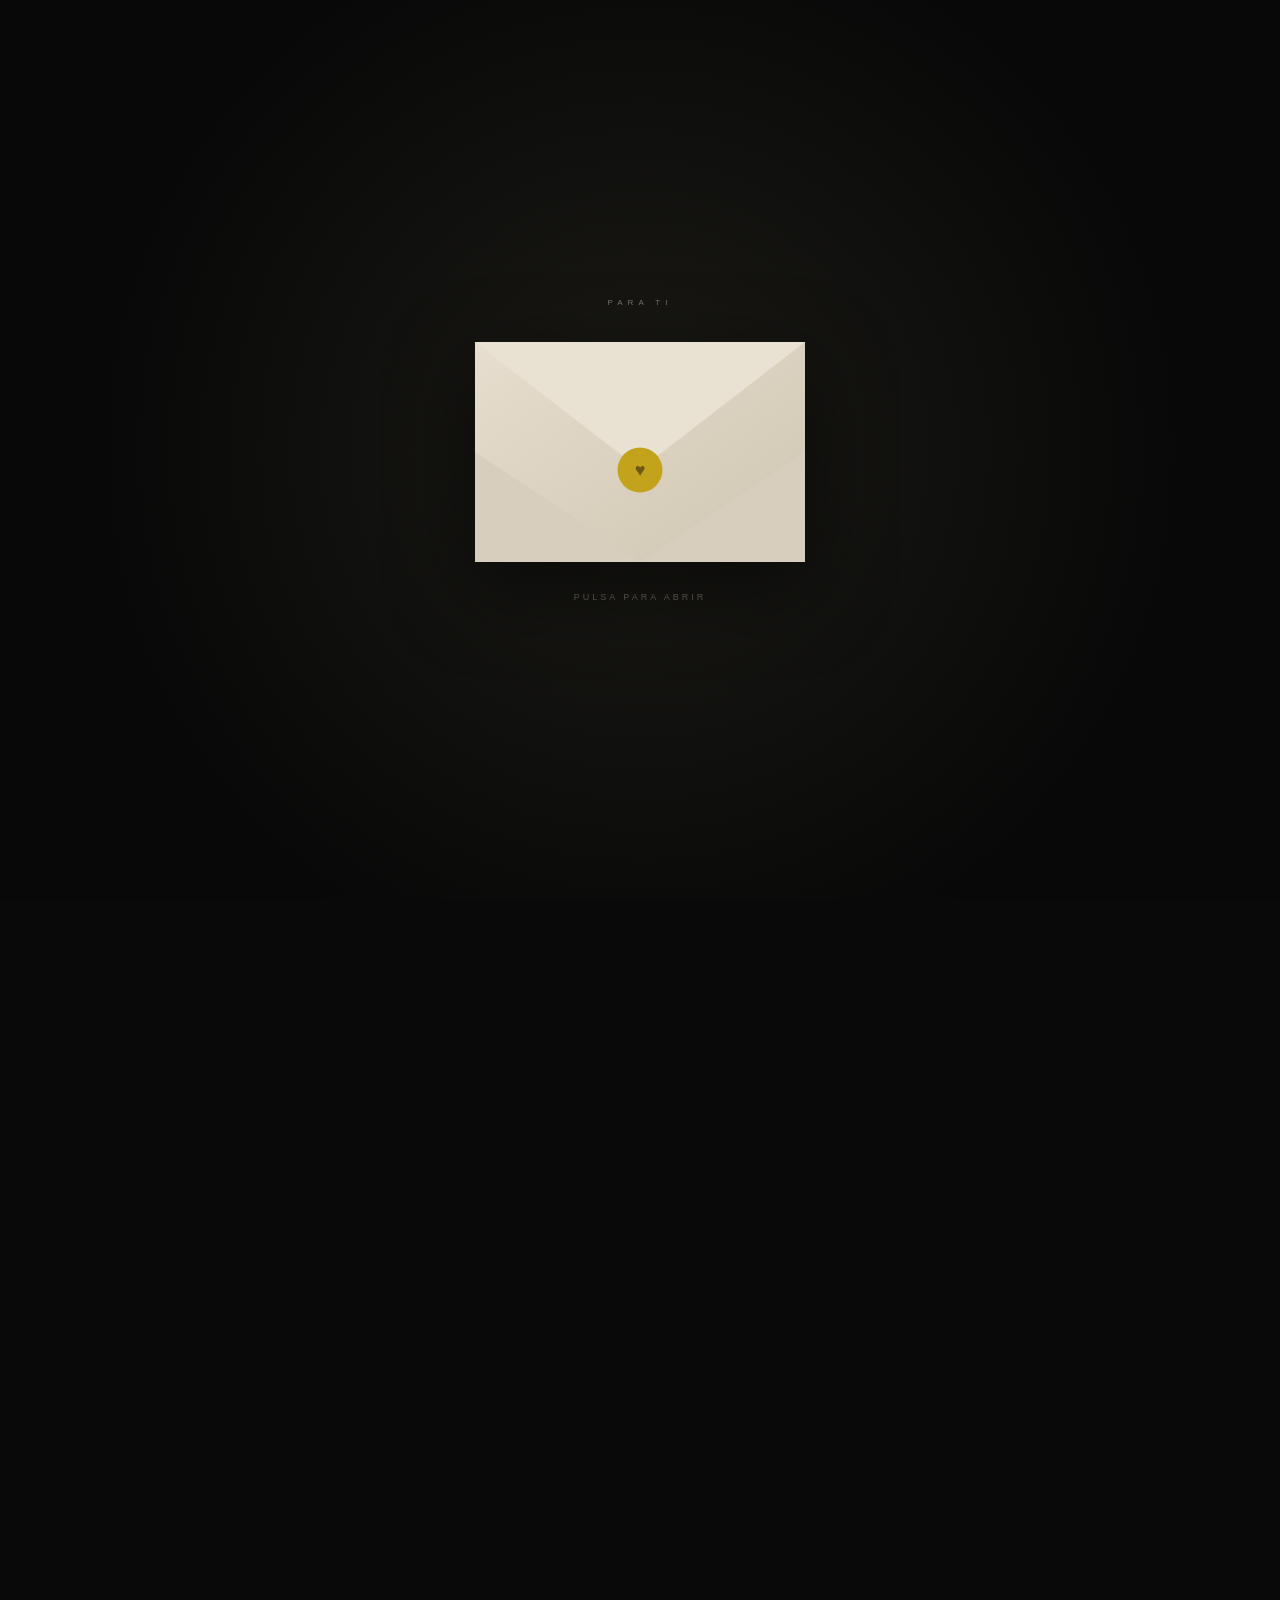
==== index.html @ 39865dfb "Add files via upload" ====
<!DOCTYPE html>
<html lang="es">

<head>
    <meta charset="UTF-8">
    <meta name="viewport" content="width=device-width, initial-scale=1.0">
    <title>Una carta</title>
    <link rel="stylesheet" href="style.css">
</head>

<body>

    <div class="fondo">
        <div class="grano"></div>
        <div class="decoracion decoracion-1">✦</div>
        <div class="decoracion decoracion-2">♥</div>
        <div class="decoracion decoracion-3">✦</div>
        <div class="decoracion decoracion-4">·</div>
    </div>

    <!-- SOBRE -->
    <section id="sobre-pantalla" class="sobre-pantalla">
        <div class="sobre-intro">
            <p class="pequeno-texto">PARA TI</p>
            <div id="sobre" class="sobre">
                <div class="sobre-cuerpo"></div>
                <div class="sobre-solapa"></div>
                <div class="sobre-lado sobre-lado-izq"></div>
                <div class="sobre-lado sobre-lado-der"></div>
                <div class="sello">♥</div>
            </div>
            <p class="abrir-texto">pulsa para abrir</p>
        </div>
    </section>

    <!-- CARTA -->
    <main id="carta" class="carta">
        <article class="papel">

            <!-- FONDO FLORAL -->
            <div class="flores-fondo"></div>

            <div class="margen-decorativo margen-top">
                <span></span>
                <i>✦</i>
                <span></span>
            </div>

            <div class="contenido">

                <div class="saludo aparecer">
                    <p>Valeria,</p>
                </div>

                <p class="parrafo aparecer">
                    No sé muy bien cómo empezar esta carta,
                    pero creo que lo mejor es decirte todo lo
                    que siento sin darle demasiadas vueltas.
                    Hay muchas cosas que durante este tiempo
                    no he sabido explicarte bien y quería que
                    pudieras leerlas de mí con calma.
                </p>

                <p class="parrafo aparecer">
                    Quiero que sepas que
                    <span class="subrayado">te quiero muchísimo.</span>
                    Sé que probablemente no me creas, y entiendo
                    que después de cómo he hecho algunas cosas
                    puedas pensar que lo que sentía por ti no era
                    tan real como te decía. Pero lo era y lo sigue
                    siendo, aunque muchas veces no haya sabido
                    demostrarlo como debería.
                </p>

                <!-- PRIMER CORAZÓN CON MENSAJE -->
                <div class="foto-corazon aparecer">
                    <img src="corazon.png" alt="">
                    <span class="mensaje-corazon">hola :)</span>
                </div>

                <p class="parrafo aparecer">
                    También quiero que entiendas por qué no pude
                    estar contigo como quizá habría querido.
                    Durante este tiempo yo tampoco estaba bien
                    conmigo mismo. Tenía muchas cosas en la cabeza
                    y algunas situaciones personales me estaban
                    afectando bastante mentalmente.
                </p>

                <p class="parrafo aparecer">
                    Por eso sentía que no podía comprometerme
                    con nadie sin poder estar al cien por cien
                    para esa persona. Ahora sé que me van a
                    operar en septiembre, pero durante mucho
                    tiempo ni siquiera tenía claro cuándo sería
                    y todo eso también me hacía estar bastante
                    perdido.
                </p>

                <div class="detalle-margen aparecer">
                    <span>✦</span>
                </div>

                <p class="parrafo aparecer">
                    Eso no justifica las cosas que hice mal contigo.
                    Sé que hubo muchas y que tomé decisiones que,
                    viéndolas ahora, habría hecho de otra manera.
                    Por todo eso lo siento de verdad. Ojalá hubiese
                    sabido gestionar algunas situaciones mejor y
                    expresarte muchas cosas de otra forma.
                </p>

                <p class="parrafo aparecer">
                    Me ha encantado involucrarme contigo y poder
                    conocerte de verdad. Ya nos conocíamos de antes,
                    pero este tiempo me ha permitido descubrir una
                    parte de ti que no conocía y darme cuenta de lo
                    importante que eres para mí.
                </p>

                <!-- OBSESSION (NUEVO DISEÑO POLAROID) -->
                <div class="recuerdo aparecer">
                    <div class="recuerdo-foto">
                        <img src="obsessionban.png" alt="Obsession">
                    </div>
                    <div class="recuerdo-contenido">
                        <p class="recuerdo-pequeno">un recuerdo que guardo</p>
                        <div class="recuerdo-corazon">♥</div>
                    </div>
                </div>

                <p class="parrafo aparecer">
                    Y si tengo que quedarme con un momento por
                    encima de todos, es con aquel día del cine
                    viendo <em>Obsession</em>. Ese día me sentí tan
                    a gusto contigo como creo que nunca me había
                    sentido con nadie.
                </p>

                <p class="parrafo aparecer">
                    Estar contigo allí, simplemente compartiendo
                    ese rato, me hizo sentir una tranquilidad y
                    una felicidad que hacía mucho que no sentía.
                    Es un recuerdo que voy a guardar con muchísimo
                    cariño.
                </p>

                <p class="parrafo aparecer">
                    Y también me queda la espina de no haberte
                    cocinado nunca nada; era algo que quería hacer
                    contigo y que al final nunca llegué a hacer.
                </p>

                <div class="separador aparecer">
                    <span></span>
                    <span class="punto">♥</span>
                    <span></span>
                </div>

                <p class="parrafo aparecer">
                    Sé que hay otra persona y, aunque para mí es
                    difícil verte con alguien más porque todavía
                    te quiero, entiendo tu decisión y la respeto
                    completamente. De verdad espero que te vaya
                    genial y que seas feliz.
                </p>

                <p class="parrafo aparecer">
                    No escribo esto esperando una contestación,
                    ni que cambies de opinión, ni para ponerte
                    ninguna presión. Simplemente quería ser
                    sincero contigo al 100% y no quedarme en
                    ese 95% en el que quizá me he quedado muchas
                    veces por miedo, orgullo o por no saber cómo
                    decir las cosas.
                </p>

                <!-- SEGUNDO CORAZÓN CON MENSAJE -->
                <div class="foto-corazon pequeno aparecer">
                    <img src="corazon.png" alt="">
                    <span class="mensaje-corazon">abrazame mas cerca</span>
                </div>

                <p class="parrafo aparecer">
                    Quería que supieras realmente lo que siento,
                    lo importante que eres para mí y todo aquello
                    de lo que me arrepiento.
                </p>

                <div class="detalle-margen derecha aparecer">
                    <span>✦</span>
                </div>

                <p class="parrafo aparecer">
                    Y aunque nuestros caminos se separen, quiero
                    que sepas que puedes contar conmigo para lo
                    que sea. Si algún día tienes un problema,
                    necesitas ayuda o estás pasando por un momento
                    malo, voy a estar.
                </p>

                <p class="parrafo aparecer">
                    No porque espere nada a cambio, sino porque
                    me importas y siempre me va a importar que
                    estés bien.
                </p>

                <div class="frase-final aparecer">
                    <div class="frase-linea"></div>
                    <p>No cambiaría haberte querido,</p>
                    <p>aunque pudiera cambiar muchas de las cosas que hice mientras lo hacía.</p>
                    <div class="frase-linea"></div>
                </div>

                <p class="parrafo aparecer">
                    Gracias por todo lo que me has permitido vivir
                    contigo y por haberme dejado conocerte de esa
                    manera.
                </p>

                <p class="parrafo aparecer">
                    Perdóname por todas las veces en las que no
                    supe hacerlo bien.
                </p>

                <div class="despedida aparecer">
                    <div class="corazon-final">♥</div>
                    <p>Te quiero muchísimo.</p>
                    <span>Álvaro</span>
                </div>

                <div class="posdata aparecer">
                    <p>
                        <span>P.D.</span>
                        La otra carta para tu cumple no es tan
                        densa emocionalmente, jeje, así que esa
                        sí ábrela el día de tu cumpleaños.
                    </p>
                </div>

            </div>

            <div class="margen-decorativo margen-bottom">
                <span></span>
                <i>♥</i>
                <span></span>
            </div>

        </article>

        <footer class="final-pagina">
            <span>fin</span>
        </footer>
    </main>

    <script src="script.js"></script>
</body>
</html>
---- style.css ----
* {
    margin: 0;
    padding: 0;
    box-sizing: border-box;
}

html {
    scroll-behavior: smooth;
}

body {
    background: #090909;
    color: #292821;
    font-family: Georgia, "Times New Roman", serif;
    overflow-x: hidden;
}

/* =========================
   FONDO
========================= */
.fondo {
    position: fixed;
    inset: 0;
    z-index: -2;
    background: radial-gradient(circle at 50% 30%, #171713 0%, #090909 65%);
}

.grano {
    position: absolute;
    inset: 0;
    opacity: 0.08;
    background-image: url("data:image/svg+xml,%3Csvg viewBox='0 0 180 180' xmlns='http://www.w3.org/2000/svg'%3E%3Cfilter id='n'%3E%3CfeTurbulence type='fractalNoise' baseFrequency='.8' numOctaves='4' stitchTiles='stitch'/%3E%3C/filter%3E%3Crect width='100%25' height='100%25' filter='url(%23n)' opacity='.4'/%3E%3C/svg%3E");
}

.decoracion {
    position: fixed;
    color: #8e7617;
    opacity: 0.25;
    pointer-events: none;
}

.decoracion-1 { top: 12%; left: 7%; }
.decoracion-2 { top: 42%; right: 5%; }
.decoracion-3 { bottom: 20%; left: 4%; }
.decoracion-4 { top: 70%; right: 9%; font-size: 30px; }

/* =========================
   SOBRE
========================= */
.sobre-pantalla {
    position: fixed;
    inset: 0;
    z-index: 100;
    display: flex;
    align-items: center;
    justify-content: center;
    background: radial-gradient(circle at center, #1b1a15, #080808 70%);
    transition: opacity 1s ease, visibility 1s ease;
}

.sobre-pantalla.abierto {
    opacity: 0;
    visibility: hidden;
    pointer-events: none;
}

.sobre-intro {
    text-align: center;
}

.pequeno-texto {
    margin-bottom: 35px;
    color: #77736a;
    font-family: Arial, sans-serif;
    font-size: 8px;
    letter-spacing: 5px;
}

.sobre {
    position: relative;
    width: min(330px, 78vw);
    height: min(220px, 52vw);
    cursor: pointer;
    perspective: 1000px;
    filter: drop-shadow(0 25px 40px rgba(0, 0, 0, 0.55));
}

.sobre-cuerpo {
    position: absolute;
    inset: 0;
    background: linear-gradient(145deg, #e6dece, #cfc5b2);
}

.sobre-lado {
    position: absolute;
    bottom: 0;
    width: 0;
    height: 0;
    z-index: 3;
}

.sobre-lado-izq {
    left: 0;
    border-left: 165px solid #d8cebd;
    border-top: 110px solid transparent;
}

.sobre-lado-der {
    right: 0;
    border-right: 165px solid #d8cebd;
    border-top: 110px solid transparent;
}

.sobre-solapa {
    position: absolute;
    top: 0;
    left: 0;
    width: 100%;
    height: 58%;
    z-index: 5;
    background: #e9e1d1;
    clip-path: polygon(0 0, 100% 0, 50% 100%);
    transform-origin: top;
    transition: transform 1s cubic-bezier(0.2, 0.7, 0.2, 1);
}

.sobre.abriendo .sobre-solapa {
    transform: rotateX(180deg);
}

.sello {
    position: absolute;
    z-index: 10;
    left: 50%;
    top: 50%;
    transform: translate(-50%, -10%);
    width: 45px;
    height: 45px;
    display: flex;
    align-items: center;
    justify-content: center;
    border-radius: 50%;
    background: #c3a31b;
    color: #6d5910;
    font-size: 18px;
    transition: opacity 0.4s ease, transform 0.7s ease;
}

.sobre.abriendo .sello {
    opacity: 0;
    transform: translate(-50%, -10%) scale(0.5);
}

.abrir-texto {
    margin-top: 30px;
    color: #66635c;
    font-family: Arial, sans-serif;
    font-size: 9px;
    letter-spacing: 3px;
    text-transform: uppercase;
    animation: respirar 2.5s ease-in-out infinite;
}

/* =========================
   CARTA
========================= */
.carta {
    position: relative;
    width: 100%;
    opacity: 0;
    transition: opacity 1.2s ease;
}

.carta.visible {
    opacity: 1;
}

.papel {
    position: relative;
    width: min(780px, 94%);
    min-height: 100vh;
    margin: 0 auto;
    background: linear-gradient(120deg, #ebe4d6, #e4dccb);
    box-shadow: 0 0 100px rgba(0, 0, 0, 0.55);
    overflow: hidden;
}

/* =========================
   FLORES
========================= */
.flores-fondo {
    position: absolute;
    inset: 0;
    z-index: 1;
    pointer-events: none;
    background-image: url("flores.png"), url("flores.png"), url("flores.png");
    background-repeat: repeat, repeat, repeat;
    background-size: 210px auto, 300px auto, 250px auto;
    background-position: 0 0, 110px 160px, -80px 330px;
    opacity: 0.051;
    mix-blend-mode: multiply;
}

/* =========================
   TEXTURA DEL PAPEL
========================= */
.papel::before {
    content: "";
    position: absolute;
    inset: 0;
    z-index: 2;
    pointer-events: none;
    opacity: 0.25;
    background: repeating-linear-gradient(0deg, transparent 0, transparent 4px, rgba(80, 70, 50, 0.018) 5px);
}

.papel::after {
    content: "";
    position: absolute;
    top: 0;
    left: 0;
    width: 100%;
    height: 240px;
    z-index: 2;
    pointer-events: none;
    background: radial-gradient(ellipse at 50% 0, rgba(255, 255, 255, 0.4), transparent 70%);
}

/* =========================
   CONTENIDO
========================= */
.contenido {
    position: relative;
    z-index: 5;
    width: min(600px, 82%);
    margin: 0 auto;
    padding: 100px 0 80px;
}

/* =========================
   TEXTO
========================= */
.saludo { margin-bottom: 55px; }
.saludo p { font-size: 30px; color: #25241f; }

.parrafo {
    margin-bottom: 38px;
    font-size: clamp(16px, 2.5vw, 18px);
    line-height: 1.9;
    color: #39372f;
}

.subrayado {
    position: relative;
    color: #79620c;
}

.subrayado::after {
    content: "";
    position: absolute;
    left: 0;
    right: 0;
    bottom: -2px;
    height: 1px;
    background: #a48920;
    transform: scaleX(0);
    transform-origin: left;
    transition: transform 1s ease;
}

.visible .subrayado::after {
    transform: scaleX(1);
}

/* =========================
   CORAZÓN
========================= */
.foto-corazon {
    position: relative; 
    height: 80px;
    display: flex;
    justify-content: center;
    align-items: center;
    margin: 15px 0 35px;
}

.foto-corazon img {
    width: 38px;
    object-fit: contain;
    opacity: 1; /* OPACIDAD AL 100% */
    filter: drop-shadow(0 5px 8px rgba(0, 0, 0, 0.15));
    animation: corazon-flota 4s ease-in-out infinite;
}

.foto-corazon.pequeno {
    height: 45px;
    margin: 0 0 35px;
}

.foto-corazon.pequeno img {
    width: 26px;
}

.mensaje-corazon {
    display: none;
}

/* =========================
   DETALLES
========================= */
.detalle-margen {
    position: relative;
    height: 50px;
    margin-left: -45px;
}

.detalle-margen span {
    position: absolute;
    color: #b09527;
    font-size: 11px;
    opacity: 0.65;
    animation: aparecer-flotar 4s ease-in-out infinite;
}

.detalle-margen.derecha { margin-left: 0; margin-right: -45px; }
.detalle-margen.derecha span { right: 0; }

/* =========================
   OBSESSION (DISEÑO POLAROID)
========================= */
.recuerdo {
    position: relative;
    margin: 75px auto;
    width: 85%;
    padding: 15px 15px 30px 15px; /* Marco blanco */
    text-align: center;
    background: #fdfbf7; /* Blanco crema */
    border-radius: 4px;
    border: 1px solid #dfd8c8;
    box-shadow: 
        0 20px 40px rgba(0, 0, 0, 0.15),
        0 4px 10px rgba(0, 0, 0, 0.05);
    transform: rotate(-1.5deg); /* Ligera rotación */
    transition: transform 0.5s ease, box-shadow 0.5s ease;
}

.recuerdo:hover {
    transform: rotate(0deg) scale(1.02); /* Se endereza al pasar el ratón */
    box-shadow: 
        0 25px 45px rgba(0, 0, 0, 0.2),
        0 8px 15px rgba(0, 0, 0, 0.08);
}

.recuerdo-foto { 
    width: 100%; 
    overflow: hidden; 
    border-radius: 2px;
}

.recuerdo-foto img {
    display: block;
    width: 100%;
    height: auto;
    opacity: 1; /* Sin transparencia */
    transition: transform 1.2s ease;
}

.recuerdo:hover .recuerdo-foto img {
    transform: scale(1.035);
}

.recuerdo-contenido { 
    padding-top: 22px; 
}

.recuerdo-pequeno {
    margin-bottom: 12px;
    font-family: "Courier New", Courier, monospace; /* Fuente de máquina de escribir */
    font-size: 11px;
    font-weight: bold;
    letter-spacing: 2px;
    text-transform: uppercase;
    color: #837862;
}

.recuerdo-corazon {
    color: #c4a31c;
    font-size: 20px;
    animation: latido 3s ease-in-out infinite;
}

/* =========================
   SEPARADOR
========================= */
.separador {
    display: flex;
    align-items: center;
    justify-content: center;
    gap: 14px;
    margin: 80px 0;
}

.separador span:not(.punto) {
    width: 55px;
    height: 1px;
    background: #c5bba8;
}

.separador .punto {
    color: #a88b1c;
    font-size: 9px;
}

/* =========================
   FRASE FINAL
========================= */
.frase-final { margin: 100px 0; text-align: center; }

.frase-final p {
    margin-bottom: 10px;
    font-size: clamp(19px, 4vw, 24px);
    line-height: 1.7;
    font-style: italic;
    color: #5e594f;
}

.frase-final p:last-of-type {
    color: #37352e;
    font-size: clamp(20px, 4.5vw, 27px);
}

.frase-linea {
    width: 35px;
    height: 1px;
    margin: 0 auto 30px;
    background: #a58a20;
}

.frase-linea:last-child { margin: 30px auto 0; }

/* =========================
   DESPEDIDA
========================= */
.despedida { padding: 90px 0 80px; text-align: center; }

.corazon-final {
    margin-bottom: 25px;
    color: #b59617;
    font-size: 22px;
    animation: latido 3s ease-in-out infinite;
}

.despedida p {
    margin-bottom: 18px;
    font-size: clamp(25px, 6vw, 34px);
    color: #292720;
}

.despedida span {
    font-size: 17px;
    font-style: italic;
    color: #777065;
}

/* =========================
   POSDATA
========================= */
.posdata {
    margin-top: 30px;
    padding-top: 25px;
    border-top: 1px solid #c9beab;
}

.posdata p {
    color: #777065;
    font-size: 14px;
    line-height: 1.8;
    font-style: italic;
}

.posdata span {
    margin-right: 5px;
    color: #665718;
    font-family: Arial, sans-serif;
    font-size: 9px;
    letter-spacing: 2px;
}

/* =========================
   DECORACIÓN
========================= */
.margen-decorativo {
    position: relative;
    z-index: 5;
    width: min(600px, 82%);
    margin: 0 auto;
    display: flex;
    align-items: center;
    justify-content: center;
    gap: 12px;
}

.margen-decorativo span { flex: 1; height: 1px; background: #c9beab; }
.margen-decorativo i { color: #a78a1c; font-size: 8px; font-style: normal; }
.margen-top { padding-top: 55px; }
.margen-bottom { padding-bottom: 55px; }

/* =========================
   ANIMACIONES DEL TEXTO
========================= */
.aparecer {
    opacity: 0;
    transform: translateY(25px);
    transition: opacity 0.9s ease, transform 0.9s cubic-bezier(0.2, 0.7, 0.2, 1);
}

.aparecer.visible {
    opacity: 1;
    transform: translateY(0);
}

/* =========================
   ANIMACIONES
========================= */
@keyframes latido {
    0%, 100% { transform: scale(1); }
    50% { transform: scale(1.18); }
}

@keyframes respirar {
    0%, 100% { opacity: 0.45; }
    50% { opacity: 1; }
}

@keyframes aparecer-flotar {
    0%, 100% { transform: translateY(0); opacity: 0.4; }
    50% { transform: translateY(-6px); opacity: 0.8; }
}

@keyframes corazon-flota {
    0%, 100% { transform: translateY(0) rotate(-2deg); }
    50% { transform: translateY(-7px) rotate(2deg); }
}

/* =========================
   MÓVIL
========================= */
@media (max-width: 600px) {
    .papel { width: 100%; }
    .contenido { width: calc(100% - 48px); padding: 70px 0 60px; }
    .parrafo { margin-bottom: 34px; font-size: 16px; line-height: 1.85; }
    .saludo p { font-size: 28px; }
    
    /* RECUERDO (POLAROID) EN MÓVIL */
    .recuerdo { 
        margin: 60px auto; 
        width: 95%; 
        padding: 12px 12px 25px 12px; 
    }
    
    .detalle-margen { margin-left: -5px; }
    .detalle-margen.derecha { margin-right: -5px; }
    .frase-final { margin: 80px 0; }
    .margen-decorativo { width: calc(100% - 48px); }
    .margen-top { padding-top: 35px; }
    .margen-bottom { padding-bottom: 35px; }

    /* FLORES EN MÓVIL */
    .flores-fondo {
        background-size: 160px auto, 210px auto, 160px auto;
        background-position: 0 0, 70px 130px, -50px 260px;
        opacity: 0.10;
    }
    .decoracion-1 { left: 3%; }
    .decoracion-2 { right: 3%; }

    /* MENSAJES DE LOS CORAZONES */
    .mensaje-corazon {
        display: block; 
        position: absolute;
        bottom: -20px; 
        font-family: Georgia, "Times New Roman", serif;
        font-size: 16px; /* AUMENTADO EL TAMAÑO DE LA LETRA */
        color: #8c7317;
        font-style: italic;
        opacity: 0;
        transform: translateY(10px);
        transition: opacity 0.8s ease 0.6s, transform 0.8s ease 0.6s; 
    }

    .foto-corazon.pequeno .mensaje-corazon {
        bottom: -26px; /* Ajuste para que no se pise en el corazón pequeño */
    }

    .foto-corazon.visible .mensaje-corazon {
        opacity: 1;
        transform: translateY(0);
    }
}

/* =========================
   MENOS MOVIMIENTO
========================= */
@media (prefers-reduced-motion: reduce) {
    *, *::before, *::after {
        animation: none !important;
        transition: none !important;
    }
}
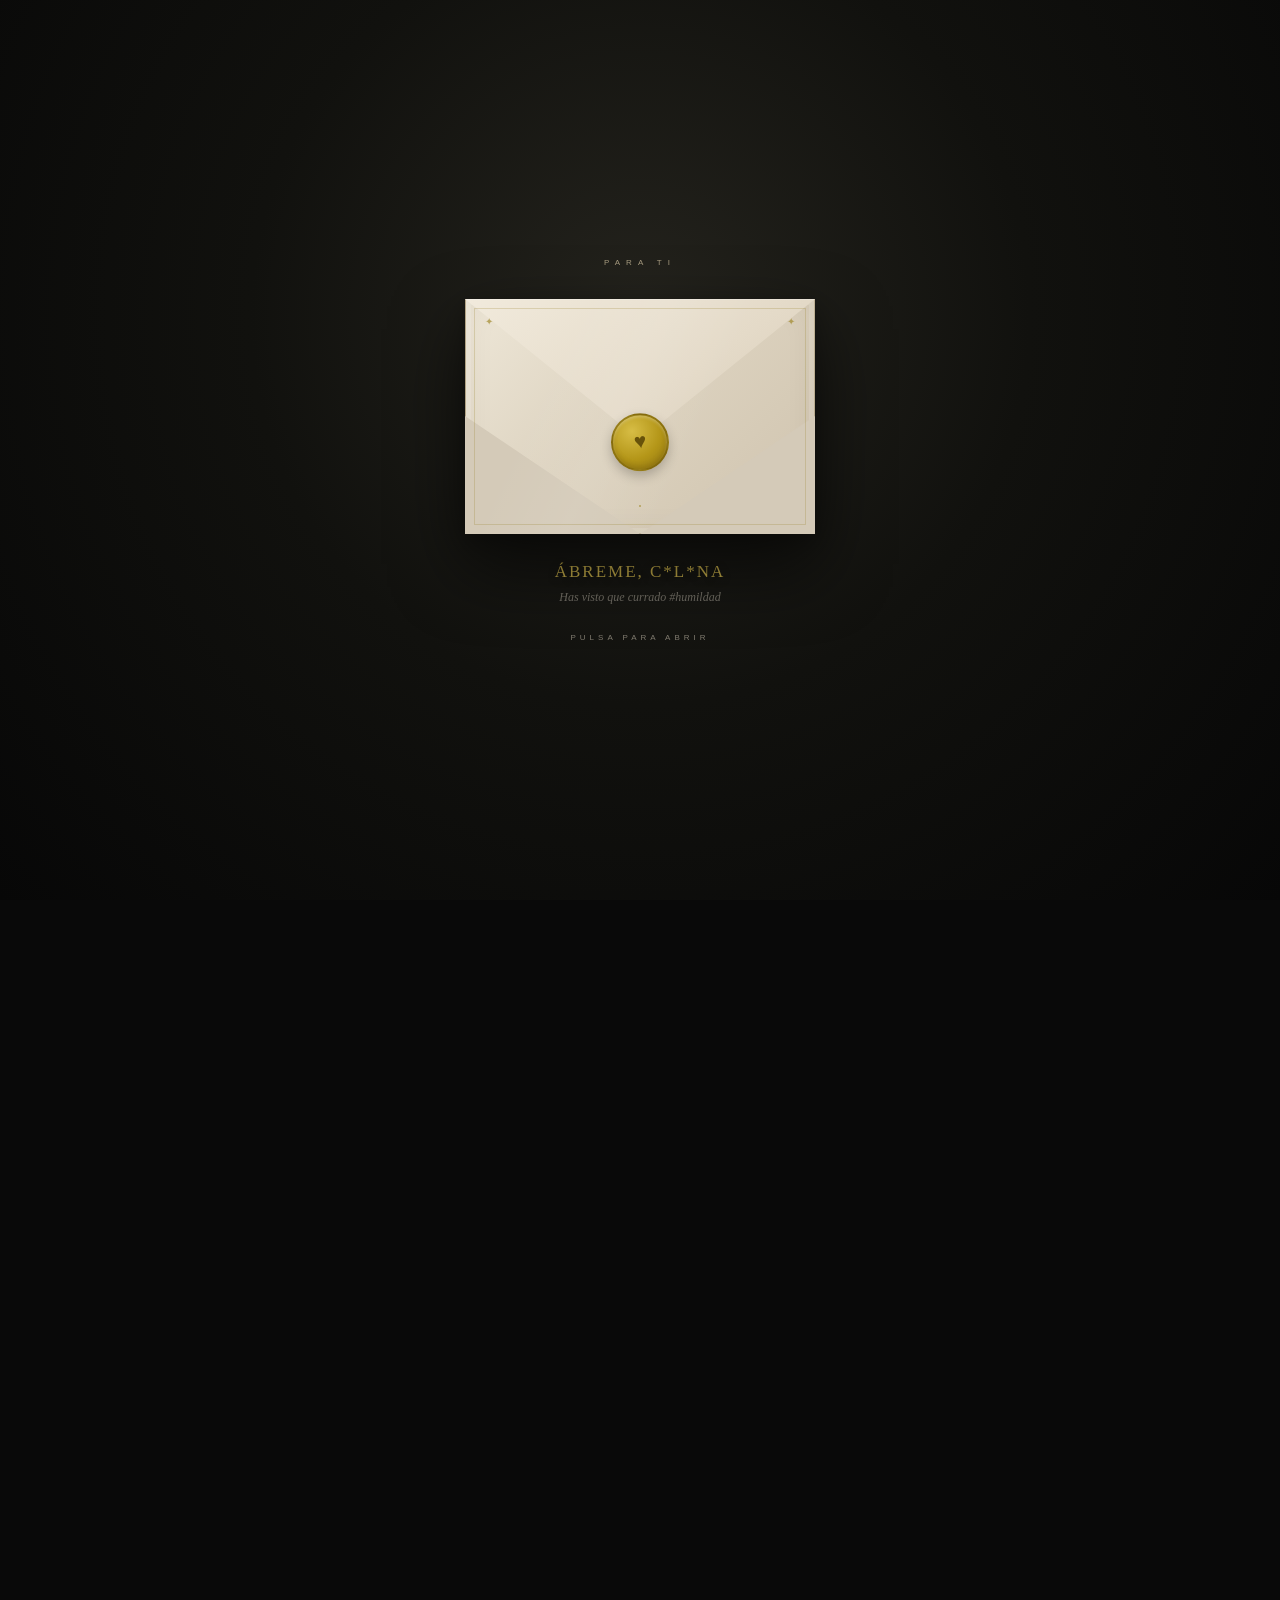
==== commit d3f8aa5d: "Add files via upload" ====
--- a/index.html
+++ b/index.html
@@ -18,20 +18,42 @@
         <div class="decoracion decoracion-4">·</div>
     </div>
 
-    <!-- SOBRE -->
-    <section id="sobre-pantalla" class="sobre-pantalla">
-        <div class="sobre-intro">
-            <p class="pequeno-texto">PARA TI</p>
-            <div id="sobre" class="sobre">
-                <div class="sobre-cuerpo"></div>
-                <div class="sobre-solapa"></div>
-                <div class="sobre-lado sobre-lado-izq"></div>
-                <div class="sobre-lado sobre-lado-der"></div>
-                <div class="sello">♥</div>
+<!-- SOBRE -->
+<section id="sobre-pantalla" class="sobre-pantalla">
+    <div class="sobre-intro">
+
+        <p class="pequeno-texto">PARA TI</p>
+
+        <div id="sobre" class="sobre">
+
+            <div class="sobre-brillo"></div>
+
+            <div class="sobre-cuerpo"></div>
+
+            <div class="sobre-lado sobre-lado-izq"></div>
+            <div class="sobre-lado sobre-lado-der"></div>
+
+            <div class="sobre-solapa"></div>
+
+            <div class="sello">
+                <span>♥</span>
             </div>
-            <p class="abrir-texto">pulsa para abrir</p>
+
+            <div class="sobre-detalle sobre-detalle-1">✦</div>
+            <div class="sobre-detalle sobre-detalle-2">·</div>
+            <div class="sobre-detalle sobre-detalle-3">✦</div>
+
         </div>
-    </section>
+
+        <div class="mensaje-sobre">
+            <p class="mensaje-principal">ÁBREME, C*l*na</p>
+            <p class="mensaje-secundario">Has visto que currado #humildad</p>
+        </div>
+
+        <p class="abrir-texto">pulsa para abrir</p>
+
+    </div>
+</section>
 
     <!-- CARTA -->
     <main id="carta" class="carta">
@@ -48,138 +70,203 @@
 
             <div class="contenido">
 
+                <!-- SALUDO -->
                 <div class="saludo aparecer">
                     <p>Valeria,</p>
                 </div>
 
+                <!-- INTRODUCCIÓN -->
                 <p class="parrafo aparecer">
                     No sé muy bien cómo empezar esta carta,
-                    pero creo que lo mejor es decirte todo lo
-                    que siento sin darle demasiadas vueltas.
-                    Hay muchas cosas que durante este tiempo
-                    no he sabido explicarte bien y quería que
-                    pudieras leerlas de mí con calma.
-                </p>
-
+                    pero creo que lo mejor es simplemente decirte
+                    todo lo que siento, sin darle demasiadas vueltas.
+                    Hay muchas cosas que durante este tiempo no he
+                    sabido explicarte bien, y quería que pudieras
+                    leerlas de mí con calma, sin prisas y sin que
+                    nada de lo que quiero decir se quede a medias.
+                </p>
+
+                <!-- AGRADECIMIENTO + OPERACIÓN -->
+                <p class="parrafo aparecer">
+                    Lo primero de todo, quiero agradecerte que te
+                    tomes el tiempo de leer esto. Gracias, de verdad.
+                </p>
+
+                <p class="parrafo aparecer">
+                    Quiero que entiendas por qué no pude estar contigo
+                    como quizá habría querido. Durante este tiempo yo
+                    tampoco estaba bien conmigo mismo, como ya sabías.
+                    Tenía muchas cosas en la cabeza y algunas situaciones
+                    personales me estaban afectando bastante, y todo
+                    eso hizo que muchas veces no supiera ni yo mismo
+                    qué quería o cómo afrontar lo que estaba sintiendo.
+                </p>
+
+                <p class="parrafo aparecer">
+                    Antes no podía confirmarlo ni saber qué iba a pasar,
+                    pero ahora ya puedo decírtelo: me van a operar este
+                    mes. Es algo que llevo arrastrando desde mayo y que
+                    prácticamente nadie sabe. Bueno, ni siquiera yo sabía
+                    que iba a pasar. Y esa incertidumbre también me hacía
+                    estar bastante perdido.
+                </p>
+
+                <p class="parrafo aparecer">
+                    Por eso sentía que no podía comprometerme con nadie
+                    sin poder estar al cien por cien para esa persona,
+                    en este caso, contigo.
+                </p>
+
+                <!-- SEPARADOR -->
+                <div class="detalle-margen separador-grande aparecer">
+                    <span>✦</span>
+                </div>
+
+                <!-- RESPONSABILIDAD -->
+                <p class="parrafo aparecer">
+                    Eso no justifica las cosas que hice mal contigo.
+                    Sé que hubo muchas y que tomé decisiones que,
+                    viéndolas ahora, habría hecho de otra manera.
+                    Lo siento de verdad por todas ellas. Ojalá hubiese
+                    sabido gestionar algunas situaciones mejor y,
+                    sobre todo, expresarte muchas cosas de otra forma.
+                </p>
+
+                <p class="parrafo aparecer">
+                    No quiero que lo que te estoy contando sirva como
+                    una excusa para nada de lo que hice. Simplemente
+                    quiero que entiendas desde dónde estaba actuando
+                    y por qué muchas veces no supe hacerlo mejor.
+                </p>
+
+                <!-- CONOCERTE -->
+                <p class="parrafo aparecer">
+                    Me ha encantado poder involucrarme contigo y,
+                    sobre todo, poder conocerte de verdad. Ya nos
+                    conocíamos de antes, pero este tiempo me ha
+                    permitido conocer una parte de ti que no conocía
+                    y descubrir cómo eres de verdad. Y cuanto más
+                    te he conocido, más me he dado cuenta de lo
+                    importante que eres para mí.
+                </p>
+
+                <!-- OBSESSION -->
+                <div class="recuerdo aparecer">
+
+                    <div class="recuerdo-foto">
+                        <img src="obsessionban.png" alt="Obsession">
+                    </div>
+
+                    <div class="recuerdo-contenido">
+                        <p class="recuerdo-pequeno">
+                            un recuerdo que guardo
+                        </p>
+
+                        <div class="recuerdo-corazon">
+                            ♥
+                        </div>
+                    </div>
+
+                </div>
+
+                <p class="parrafo aparecer">
+                    Y si tengo que quedarme con un momento por encima
+                    de todos, es con aquel día del cine viendo
+                    <em>Obsession</em>. Ese día me sentí muy a gusto
+                    contigo, de una forma que hacía mucho que no
+                    sentía con nadie.
+                </p>
+
+                <p class="parrafo aparecer">
+                    Estar contigo allí, simplemente compartiendo ese
+                    rato, me hizo sentir una tranquilidad y una felicidad
+                    que hacía mucho que no sentía. Y después, en la
+                    vuelta en Uber, contigo dormida encima de mí,
+                    no sé por qué, pero para mí fue un momento mágico.
+                    Es una de esas pequeñas cosas que quizá para ti
+                    no significaron tanto, pero que yo voy a llevar
+                    siempre conmigo.
+                </p>
+
+                <p class="parrafo aparecer">
+                    Y ahora que lo pienso, hasta me hace gracia que
+                    la película se llamara <em>Obsession</em>, porque
+                    creo que refleja bastante bien cómo me siento
+                    ahora mismo contigo. Supongo que nunca imaginé
+                    que acabaría entendiendo tanto el significado
+                    de esa película.
+                </p>
+
+                <!-- COCINAR -->
+                <p class="parrafo aparecer">
+                    Y también me queda la espina de no haberte cocinado
+                    nunca nada. Era algo que quería hacer contigo,
+                    algo tan simple como preparar algo para ti y
+                    compartirlo juntos, pero al final nunca llegué
+                    a hacerlo. Puede parecer una tontería, pero es
+                    una de esas pequeñas cosas que me habría gustado
+                    vivir contigo.
+                </p>
+
+                <!-- SEPARADOR CON CORAZÓN -->
+                <div class="separador separador-grande aparecer">
+                    <span></span>
+                    <span class="punto">♥</span>
+                    <span></span>
+                </div>
+
+                <!-- OTRA PERSONA -->
+                <p class="parrafo aparecer">
+                    Sé que ya estás con otra persona y, aunque para
+                    mí es difícil verte con alguien más porque me he
+                    dado cuenta de lo que he perdido, entiendo tu
+                    decisión y la respeto completamente. No voy a
+                    mentirte, me duele y seguramente me seguirá
+                    doliendo durante un tiempo, pero por encima de
+                    todo quiero que seas feliz, aunque esa felicidad
+                    ya no sea conmigo.
+                </p>
+
+                <p class="parrafo aparecer">
+                    De verdad espero que te vaya genial y que todo
+                    te salga bien. Te lo digo desde el cariño y sin
+                    esperar nada a cambio.
+                </p>
+
+                <!-- TE QUIERO -->
                 <p class="parrafo aparecer">
                     Quiero que sepas que
                     <span class="subrayado">te quiero muchísimo.</span>
-                    Sé que probablemente no me creas, y entiendo
-                    que después de cómo he hecho algunas cosas
-                    puedas pensar que lo que sentía por ti no era
-                    tan real como te decía. Pero lo era y lo sigue
-                    siendo, aunque muchas veces no haya sabido
-                    demostrarlo como debería.
-                </p>
-
-                <!-- PRIMER CORAZÓN CON MENSAJE -->
+                    Sé que probablemente no me creas, y lo entiendo.
+                    Después de cómo he hecho algunas cosas, puedo
+                    entender perfectamente que pienses que lo que
+                    sentía por ti no era tan real como te decía.
+                    Pero lo era, y lo sigue siendo. Aunque muchas
+                    veces no haya sabido demostrarlo como debería.
+                </p>
+
+                <p class="parrafo aparecer">
+                    Y, sobre todo, sé que lo que sentía es real cuando
+                    me doy cuenta de que no como ni duermo por todo
+                    esto jajaja. Aunque la verdad es que ni puta gracia.
+                </p>
+
+                <!-- PRIMER CORAZÓN -->
                 <div class="foto-corazon aparecer">
                     <img src="corazon.png" alt="">
                     <span class="mensaje-corazon">hola :)</span>
                 </div>
 
-                <p class="parrafo aparecer">
-                    También quiero que entiendas por qué no pude
-                    estar contigo como quizá habría querido.
-                    Durante este tiempo yo tampoco estaba bien
-                    conmigo mismo. Tenía muchas cosas en la cabeza
-                    y algunas situaciones personales me estaban
-                    afectando bastante mentalmente.
-                </p>
-
-                <p class="parrafo aparecer">
-                    Por eso sentía que no podía comprometerme
-                    con nadie sin poder estar al cien por cien
-                    para esa persona. Ahora sé que me van a
-                    operar en septiembre, pero durante mucho
-                    tiempo ni siquiera tenía claro cuándo sería
-                    y todo eso también me hacía estar bastante
-                    perdido.
-                </p>
-
-                <div class="detalle-margen aparecer">
-                    <span>✦</span>
-                </div>
-
-                <p class="parrafo aparecer">
-                    Eso no justifica las cosas que hice mal contigo.
-                    Sé que hubo muchas y que tomé decisiones que,
-                    viéndolas ahora, habría hecho de otra manera.
-                    Por todo eso lo siento de verdad. Ojalá hubiese
-                    sabido gestionar algunas situaciones mejor y
-                    expresarte muchas cosas de otra forma.
-                </p>
-
-                <p class="parrafo aparecer">
-                    Me ha encantado involucrarme contigo y poder
-                    conocerte de verdad. Ya nos conocíamos de antes,
-                    pero este tiempo me ha permitido descubrir una
-                    parte de ti que no conocía y darme cuenta de lo
-                    importante que eres para mí.
-                </p>
-
-                <!-- OBSESSION (NUEVO DISEÑO POLAROID) -->
-                <div class="recuerdo aparecer">
-                    <div class="recuerdo-foto">
-                        <img src="obsessionban.png" alt="Obsession">
-                    </div>
-                    <div class="recuerdo-contenido">
-                        <p class="recuerdo-pequeno">un recuerdo que guardo</p>
-                        <div class="recuerdo-corazon">♥</div>
-                    </div>
-                </div>
-
-                <p class="parrafo aparecer">
-                    Y si tengo que quedarme con un momento por
-                    encima de todos, es con aquel día del cine
-                    viendo <em>Obsession</em>. Ese día me sentí tan
-                    a gusto contigo como creo que nunca me había
-                    sentido con nadie.
-                </p>
-
-                <p class="parrafo aparecer">
-                    Estar contigo allí, simplemente compartiendo
-                    ese rato, me hizo sentir una tranquilidad y
-                    una felicidad que hacía mucho que no sentía.
-                    Es un recuerdo que voy a guardar con muchísimo
-                    cariño.
-                </p>
-
-                <p class="parrafo aparecer">
-                    Y también me queda la espina de no haberte
-                    cocinado nunca nada; era algo que quería hacer
-                    contigo y que al final nunca llegué a hacer.
-                </p>
-
-                <div class="separador aparecer">
-                    <span></span>
-                    <span class="punto">♥</span>
-                    <span></span>
-                </div>
-
-                <p class="parrafo aparecer">
-                    Sé que hay otra persona y, aunque para mí es
-                    difícil verte con alguien más porque todavía
-                    te quiero, entiendo tu decisión y la respeto
-                    completamente. De verdad espero que te vaya
-                    genial y que seas feliz.
-                </p>
-
-                <p class="parrafo aparecer">
-                    No escribo esto esperando una contestación,
-                    ni que cambies de opinión, ni para ponerte
-                    ninguna presión. Simplemente quería ser
-                    sincero contigo al 100% y no quedarme en
-                    ese 95% en el que quizá me he quedado muchas
-                    veces por miedo, orgullo o por no saber cómo
-                    decir las cosas.
-                </p>
-
-                <!-- SEGUNDO CORAZÓN CON MENSAJE -->
-                <div class="foto-corazon pequeno aparecer">
-                    <img src="corazon.png" alt="">
-                    <span class="mensaje-corazon">abrazame mas cerca</span>
-                </div>
+                <!-- SINCERIDAD -->
+                <p class="parrafo aparecer">
+                    No escribo esto esperando una contestación, ni
+                    que cambies de opinión, ni para ponerte ninguna
+                    presión. Simplemente necesitaba ser sincero contigo
+                    al 100% y decirte todo lo que llevo dentro. No quería
+                    volver a quedarme en ese 95% en el que tantas veces
+                    me he quedado por miedo, orgullo o simplemente por
+                    no saber cómo decir las cosas.
+                </p>
 
                 <p class="parrafo aparecer">
                     Quería que supieras realmente lo que siento,
@@ -187,35 +274,119 @@
                     de lo que me arrepiento.
                 </p>
 
-                <div class="detalle-margen derecha aparecer">
+                <!-- CAMBIOS PERSONALES -->
+                <p class="parrafo aparecer">
+                    También quiero contarte algo que he decidido hacer
+                    de aquí en adelante. Este tiempo, y también todo
+                    lo que he vivido contigo, me ha hecho darme cuenta
+                    de muchas cosas sobre mí y del hombre que quiero
+                    llegar a ser. Creo que por primera vez tengo bastante
+                    claro por dónde quiero empezar.
+                </p>
+
+                <!-- SEGUNDO CORAZÓN -->
+                <div class="foto-corazon aparecer">
+                    <img src="corazon.png" alt="">
+                    <span class="mensaje-corazon">abrazame mas cerca</span>
+                </div>
+
+                <!-- SEPARADOR -->
+                <div class="detalle-margen derecha separador-grande aparecer">
                     <span>✦</span>
                 </div>
 
-                <p class="parrafo aparecer">
-                    Y aunque nuestros caminos se separen, quiero
-                    que sepas que puedes contar conmigo para lo
-                    que sea. Si algún día tienes un problema,
-                    necesitas ayuda o estás pasando por un momento
-                    malo, voy a estar.
-                </p>
-
-                <p class="parrafo aparecer">
-                    No porque espere nada a cambio, sino porque
-                    me importas y siempre me va a importar que
-                    estés bien.
-                </p>
-
+                <!-- CARNET Y COCHE -->
+                <p class="parrafo aparecer">
+                    Lo primero es operarme, recuperarme bien y dejar
+                    atrás algo que llevo arrastrando desde hace meses.
+                    Mientras me recupero quiero aprovechar para sacarme
+                    el carnet de coche. Y no es solo por tener el carnet,
+                    sino porque así podré conducir el coche de mi abuelo.
+                    El día antes de irse me dijo que me sacara el carnet,
+                    que ese coche era para mí, y quiero cumplir esa
+                    promesa. Así que mira qué aura voy a llevar con este coche.
+                </p>
+
+                <!-- FOTO DEL COCHE -->
+                <div class="foto-coche aparecer">
+                    <img src="coche.jpg" alt="El coche de mi abuelo">
+                </div>
+
+                <p class="parrafo aparecer">
+                    También quiero buscar un trabajo mejor, dar un salto
+                    en mi carrera y empezar a construir algo de lo que
+                    pueda sentirme orgulloso. Y de cara a 2027 me he
+                    propuesto ponerme realmente en forma, definir, entrar
+                    en natación y tratar de competir, aunque sea a nivel
+                    local en Madrid.
+                </p>
+
+                <p class="parrafo aparecer">
+                    Pero no quiero que todo se quede solo en conseguir
+                    cosas. También quiero cambiar la forma en la que vivo.
+                    Quiero abrirme más a la gente, ser más sociable,
+                    estar más dispuesto a hacer planes, conocer personas
+                    nuevas y dejar de cerrarme tanto a ciertas experiencias
+                    por miedo o por comodidad.
+                </p>
+
+                <p class="parrafo aparecer">
+                    Quiero centrarme muchísimo en mí mismo, en crecer y
+                    en convertirme en el hombre que quiero ser. Lo voy a
+                    hacer por mí, porque sé que lo necesito, pero también
+                    lo voy a hacer por ti y, en cierta manera, gracias a ti.
+                    Porque aunque quizá tú no lo sepas, conocerte mejor y
+                    todo lo que he vivido contigo me ha hecho ver muchas
+                    cosas de mí que antes no quería o no sabía ver.
+                </p>
+
+                <!-- SEPARADOR GRANDE -->
+                <div class="separador separador-grande aparecer">
+                    <span></span>
+                    <span class="punto">✦</span>
+                    <span></span>
+                </div>
+
+                <!-- SIEMPRE ESTARÉ -->
+                <p class="parrafo aparecer">
+                    Y aunque nuestros caminos se separen, quiero que
+                    sepas que puedes contar conmigo para lo que sea.
+                    Si algún día tienes un problema, necesitas ayuda o
+                    simplemente estás pasando por un momento malo,
+                    voy a estar ahí.
+                </p>
+
+                <p class="parrafo aparecer">
+                    No porque espere nada a cambio, ni porque quiera
+                    que esto cambie nada entre nosotros, sino porque
+                    me importas y siempre me va a importar que estés bien.
+                </p>
+
+                <!-- FRASE FINAL -->
                 <div class="frase-final aparecer">
+
                     <div class="frase-linea"></div>
-                    <p>No cambiaría haberte querido,</p>
-                    <p>aunque pudiera cambiar muchas de las cosas que hice mientras lo hacía.</p>
+
+                    <p>
+                        No cambiaría haberte querido,
+                    </p>
+
+                    <p>
+                        aunque pudiera cambiar muchas de las cosas
+                        que hice mientras lo hacía.
+                    </p>
+
                     <div class="frase-linea"></div>
-                </div>
-
+
+                </div>
+
+                <!-- AGRADECIMIENTO FINAL -->
                 <p class="parrafo aparecer">
                     Gracias por todo lo que me has permitido vivir
-                    contigo y por haberme dejado conocerte de esa
-                    manera.
+                    contigo y por haberme dejado conocerte mejor.
+                    Gracias por cada momento, por cada conversación
+                    y por todo lo que, de una manera u otra, has
+                    dejado en mí.
                 </p>
 
                 <p class="parrafo aparecer">
@@ -223,20 +394,37 @@
                     supe hacerlo bien.
                 </p>
 
+                <!-- DESPEDIDA -->
                 <div class="despedida aparecer">
-                    <div class="corazon-final">♥</div>
-                    <p>Te quiero muchísimo.</p>
-                    <span>Álvaro</span>
-                </div>
-
+
+                    <div class="corazon-final">
+                        ♥
+                    </div>
+
+                    <p>
+                        Te quiero muchísimo.
+                    </p>
+
+                    <span>
+                        Álvaro
+                    </span>
+
+                </div>
+
+                <!-- POSDATA -->
                 <div class="posdata aparecer">
-                    <p>
-                        <span>P.D.</span>
-                        La otra carta para tu cumple no es tan
-                        densa emocionalmente, jeje, así que esa
-                        sí ábrela el día de tu cumpleaños.
-                    </p>
-                </div>
+                    
+                        <p> no se si esta bien escrita la carta si soy subnormal o que pero le he puesto cariño asi que mira como bailamos y que te mueras por vieja no por sapa o algo asi </p>
+              
+                </div>
+
+               <!-- VIDEO FINAL -->
+<div class="video-final aparecer">
+    <video autoplay loop muted playsinline preload="metadata">
+        <source src="video.mp4" type="video/mp4">
+        Tu navegador no puede reproducir este vídeo.
+    </video>
+</div>
 
             </div>
 
@@ -251,8 +439,10 @@
         <footer class="final-pagina">
             <span>fin</span>
         </footer>
+
     </main>
 
     <script src="script.js"></script>
+
 </body>
 </html>
--- a/style.css
+++ b/style.css
@@ -39,14 +39,31 @@
     pointer-events: none;
 }
 
-.decoracion-1 { top: 12%; left: 7%; }
-.decoracion-2 { top: 42%; right: 5%; }
-.decoracion-3 { bottom: 20%; left: 4%; }
-.decoracion-4 { top: 70%; right: 9%; font-size: 30px; }
+.decoracion-1 {
+    top: 12%;
+    left: 7%;
+}
+
+.decoracion-2 {
+    top: 42%;
+    right: 5%;
+}
+
+.decoracion-3 {
+    bottom: 20%;
+    left: 4%;
+}
+
+.decoracion-4 {
+    top: 70%;
+    right: 9%;
+    font-size: 30px;
+}
 
 /* =========================
    SOBRE
 ========================= */
+
 .sobre-pantalla {
     position: fixed;
     inset: 0;
@@ -54,7 +71,8 @@
     display: flex;
     align-items: center;
     justify-content: center;
-    background: radial-gradient(circle at center, #1b1a15, #080808 70%);
+    background:
+        radial-gradient(circle at 50% 35%, #24231d 0%, #11110e 45%, #070707 100%);
     transition: opacity 1s ease, visibility 1s ease;
 }
 
@@ -65,102 +83,328 @@
 }
 
 .sobre-intro {
+    position: relative;
+    width: min(430px, 90vw);
     text-align: center;
 }
 
+/* TEXTO SUPERIOR */
+
 .pequeno-texto {
-    margin-bottom: 35px;
-    color: #77736a;
+    margin-bottom: 32px;
+    color: #a89c80;
     font-family: Arial, sans-serif;
     font-size: 8px;
-    letter-spacing: 5px;
-}
+    letter-spacing: 6px;
+    text-transform: uppercase;
+}
+
+/* SOBRE */
 
 .sobre {
     position: relative;
-    width: min(330px, 78vw);
-    height: min(220px, 52vw);
+    width: min(350px, 82vw);
+    height: min(235px, 55vw);
+    margin: 0 auto;
     cursor: pointer;
-    perspective: 1000px;
-    filter: drop-shadow(0 25px 40px rgba(0, 0, 0, 0.55));
-}
+    perspective: 1200px;
+
+    filter:
+        drop-shadow(0 30px 35px rgba(0, 0, 0, 0.55))
+        drop-shadow(0 8px 10px rgba(0, 0, 0, 0.25));
+}
+
+/* CUERPO */
 
 .sobre-cuerpo {
     position: absolute;
     inset: 0;
-    background: linear-gradient(145deg, #e6dece, #cfc5b2);
-}
+    z-index: 1;
+
+    background:
+        linear-gradient(
+            135deg,
+            #eee7d8 0%,
+            #ddd3c0 45%,
+            #cfc3ae 100%
+        );
+
+    border: 1px solid rgba(130, 110, 65, 0.45);
+
+    box-shadow:
+        inset 0 0 0 5px rgba(255, 255, 255, 0.12),
+        inset 0 0 30px rgba(80, 65, 35, 0.08);
+}
+
+/* BRILLO */
+
+.sobre-brillo {
+    position: absolute;
+    inset: 0;
+    z-index: 8;
+    pointer-events: none;
+
+    background:
+        linear-gradient(
+            115deg,
+            transparent 25%,
+            rgba(255, 255, 255, 0.20) 45%,
+            transparent 65%
+        );
+
+    opacity: 0.35;
+}
+
+/* TRIÁNGULOS LATERALES */
 
 .sobre-lado {
     position: absolute;
     bottom: 0;
     width: 0;
     height: 0;
-    z-index: 3;
+    z-index: 4;
 }
 
 .sobre-lado-izq {
     left: 0;
-    border-left: 165px solid #d8cebd;
-    border-top: 110px solid transparent;
+    border-left: 175px solid #d8cebc;
+    border-top: 118px solid transparent;
+    filter: brightness(0.98);
 }
 
 .sobre-lado-der {
     right: 0;
-    border-right: 165px solid #d8cebd;
-    border-top: 110px solid transparent;
-}
+    border-right: 175px solid #d8cebc;
+    border-top: 118px solid transparent;
+    filter: brightness(0.98);
+}
+
+/* SOLAPA */
 
 .sobre-solapa {
     position: absolute;
     top: 0;
     left: 0;
     width: 100%;
-    height: 58%;
-    z-index: 5;
-    background: #e9e1d1;
+    height: 60%;
+    z-index: 7;
+
+    background:
+        linear-gradient(
+            145deg,
+            #f1eadc 0%,
+            #e4dac8 60%,
+            #d7cbb7 100%
+        );
+
     clip-path: polygon(0 0, 100% 0, 50% 100%);
+
     transform-origin: top;
-    transition: transform 1s cubic-bezier(0.2, 0.7, 0.2, 1);
+
+    transition:
+        transform 1s cubic-bezier(0.2, 0.7, 0.2, 1);
+
+    border-top: 1px solid rgba(255, 255, 255, 0.4);
 }
 
 .sobre.abriendo .sobre-solapa {
     transform: rotateX(180deg);
 }
 
+/* BORDE DECORATIVO INTERIOR */
+
+.sobre::after {
+    content: "";
+    position: absolute;
+    inset: 9px;
+    z-index: 9;
+
+    border: 1px solid rgba(142, 118, 23, 0.22);
+
+    pointer-events: none;
+}
+
+/* SELLO */
+
 .sello {
     position: absolute;
-    z-index: 10;
+    z-index: 15;
+
     left: 50%;
-    top: 50%;
+    top: 51%;
+
     transform: translate(-50%, -10%);
-    width: 45px;
-    height: 45px;
+
+    width: 58px;
+    height: 58px;
+
     display: flex;
     align-items: center;
     justify-content: center;
+
     border-radius: 50%;
-    background: #c3a31b;
-    color: #6d5910;
-    font-size: 18px;
-    transition: opacity 0.4s ease, transform 0.7s ease;
+
+    background:
+        radial-gradient(
+            circle at 35% 30%,
+            #d7bd45,
+            #b49618 55%,
+            #8c7210 100%
+        );
+
+    border: 2px solid rgba(104, 82, 7, 0.5);
+
+    color: #67520a;
+    font-size: 21px;
+
+    box-shadow:
+        0 5px 12px rgba(0, 0, 0, 0.22),
+        inset 0 2px 3px rgba(255, 255, 255, 0.25),
+        inset 0 -3px 5px rgba(70, 50, 0, 0.18);
+
+    transition:
+        opacity 0.4s ease,
+        transform 0.7s ease;
+}
+
+.sello span {
+    transform: rotate(-8deg);
 }
 
 .sobre.abriendo .sello {
     opacity: 0;
-    transform: translate(-50%, -10%) scale(0.5);
-}
+    transform: translate(-50%, -10%) scale(0.45) rotate(20deg);
+}
+
+/* DETALLES */
+
+.sobre-detalle {
+    position: absolute;
+    z-index: 11;
+
+    color: #9d8420;
+    opacity: 0.65;
+
+    pointer-events: none;
+}
+
+.sobre-detalle-1 {
+    top: 17px;
+    left: 20px;
+    font-size: 10px;
+}
+
+.sobre-detalle-2 {
+    bottom: 18px;
+    left: 50%;
+    font-size: 16px;
+    transform: translateX(-50%);
+}
+
+.sobre-detalle-3 {
+    top: 17px;
+    right: 20px;
+    font-size: 10px;
+}
+
+/* MENSAJE */
+
+.mensaje-sobre {
+    margin-top: 28px;
+}
+
+.mensaje-principal {
+    color: #c2aa48;
+    font-family: Georgia, "Times New Roman", serif;
+    font-size: 17px;
+    letter-spacing: 2px;
+    text-transform: uppercase;
+
+    text-shadow:
+        0 2px 10px rgba(0, 0, 0, 0.35);
+}
+
+.mensaje-secundario {
+    margin-top: 8px;
+
+    color: #77736a;
+    font-family: Georgia, "Times New Roman", serif;
+    font-size: 12px;
+    font-style: italic;
+
+    opacity: 0.8;
+}
+
+/* TEXTO DE PULSAR */
 
 .abrir-texto {
-    margin-top: 30px;
-    color: #66635c;
+    margin-top: 28px;
+
+    color: #817c70;
     font-family: Arial, sans-serif;
-    font-size: 9px;
-    letter-spacing: 3px;
+    font-size: 8px;
+    letter-spacing: 4px;
     text-transform: uppercase;
+
     animation: respirar 2.5s ease-in-out infinite;
 }
 
+/* =========================
+   MÓVIL - SOBRE
+========================= */
+
+@media (max-width: 600px) {
+
+    .sobre-intro {
+        width: 100%;
+    }
+
+    .pequeno-texto {
+        margin-bottom: 27px;
+        font-size: 7px;
+        letter-spacing: 5px;
+    }
+
+    .sobre {
+        width: 82vw;
+        height: 52vw;
+        max-width: 350px;
+        max-height: 235px;
+    }
+
+    .sobre-lado-izq {
+        border-left-width: calc(41vw);
+        border-top-width: calc(26vw);
+    }
+
+    .sobre-lado-der {
+        border-right-width: calc(41vw);
+        border-top-width: calc(26vw);
+    }
+
+    .sello {
+        width: 50px;
+        height: 50px;
+        font-size: 18px;
+    }
+
+    .mensaje-sobre {
+        margin-top: 25px;
+    }
+
+    .mensaje-principal {
+        font-size: 15px;
+        letter-spacing: 1.5px;
+    }
+
+    .mensaje-secundario {
+        font-size: 11px;
+    }
+
+    .abrir-texto {
+        margin-top: 24px;
+    }
+}
 /* =========================
    CARTA
 ========================= */
@@ -211,7 +455,12 @@
     z-index: 2;
     pointer-events: none;
     opacity: 0.25;
-    background: repeating-linear-gradient(0deg, transparent 0, transparent 4px, rgba(80, 70, 50, 0.018) 5px);
+    background: repeating-linear-gradient(
+        0deg,
+        transparent 0,
+        transparent 4px,
+        rgba(80, 70, 50, 0.018) 5px
+    );
 }
 
 .papel::after {
@@ -223,7 +472,11 @@
     height: 240px;
     z-index: 2;
     pointer-events: none;
-    background: radial-gradient(ellipse at 50% 0, rgba(255, 255, 255, 0.4), transparent 70%);
+    background: radial-gradient(
+        ellipse at 50% 0,
+        rgba(255, 255, 255, 0.4),
+        transparent 70%
+    );
 }
 
 /* =========================
@@ -240,8 +493,14 @@
 /* =========================
    TEXTO
 ========================= */
-.saludo { margin-bottom: 55px; }
-.saludo p { font-size: 30px; color: #25241f; }
+.saludo {
+    margin-bottom: 55px;
+}
+
+.saludo p {
+    font-size: 30px;
+    color: #25241f;
+}
 
 .parrafo {
     margin-bottom: 38px;
@@ -276,7 +535,7 @@
    CORAZÓN
 ========================= */
 .foto-corazon {
-    position: relative; 
+    position: relative;
     height: 80px;
     display: flex;
     justify-content: center;
@@ -287,18 +546,19 @@
 .foto-corazon img {
     width: 38px;
     object-fit: contain;
-    opacity: 1; /* OPACIDAD AL 100% */
+    opacity: 1;
     filter: drop-shadow(0 5px 8px rgba(0, 0, 0, 0.15));
     animation: corazon-flota 4s ease-in-out infinite;
 }
 
+/* Ambos corazones tienen el mismo tamaño */
 .foto-corazon.pequeno {
-    height: 45px;
-    margin: 0 0 35px;
+    height: 80px;
+    margin: 15px 0 35px;
 }
 
 .foto-corazon.pequeno img {
-    width: 26px;
+    width: 38px;
 }
 
 .mensaje-corazon {
@@ -322,38 +582,39 @@
     animation: aparecer-flotar 4s ease-in-out infinite;
 }
 
-.detalle-margen.derecha { margin-left: 0; margin-right: -45px; }
-.detalle-margen.derecha span { right: 0; }
-
-/* =========================
-   OBSESSION (DISEÑO POLAROID)
+.detalle-margen.derecha {
+    margin-left: 0;
+    margin-right: -45px;
+}
+
+.detalle-margen.derecha span {
+    right: 0;
+}
+
+/* =========================
+   OBSESSION
+   SIN MARCO BLANCO
 ========================= */
 .recuerdo {
     position: relative;
     margin: 75px auto;
     width: 85%;
-    padding: 15px 15px 30px 15px; /* Marco blanco */
+    padding: 0;
     text-align: center;
-    background: #fdfbf7; /* Blanco crema */
-    border-radius: 4px;
-    border: 1px solid #dfd8c8;
-    box-shadow: 
-        0 20px 40px rgba(0, 0, 0, 0.15),
-        0 4px 10px rgba(0, 0, 0, 0.05);
-    transform: rotate(-1.5deg); /* Ligera rotación */
-    transition: transform 0.5s ease, box-shadow 0.5s ease;
+    background: transparent;
+    border: none;
+    box-shadow: none;
+    transform: rotate(-1.5deg);
+    transition: transform 0.5s ease;
 }
 
 .recuerdo:hover {
-    transform: rotate(0deg) scale(1.02); /* Se endereza al pasar el ratón */
-    box-shadow: 
-        0 25px 45px rgba(0, 0, 0, 0.2),
-        0 8px 15px rgba(0, 0, 0, 0.08);
-}
-
-.recuerdo-foto { 
-    width: 100%; 
-    overflow: hidden; 
+    transform: rotate(0deg) scale(1.02);
+}
+
+.recuerdo-foto {
+    width: 100%;
+    overflow: hidden;
     border-radius: 2px;
 }
 
@@ -361,7 +622,7 @@
     display: block;
     width: 100%;
     height: auto;
-    opacity: 1; /* Sin transparencia */
+    opacity: 1;
     transition: transform 1.2s ease;
 }
 
@@ -369,13 +630,13 @@
     transform: scale(1.035);
 }
 
-.recuerdo-contenido { 
-    padding-top: 22px; 
+.recuerdo-contenido {
+    padding-top: 22px;
 }
 
 .recuerdo-pequeno {
     margin-bottom: 12px;
-    font-family: "Courier New", Courier, monospace; /* Fuente de máquina de escribir */
+    font-family: "Courier New", Courier, monospace;
     font-size: 11px;
     font-weight: bold;
     letter-spacing: 2px;
@@ -411,10 +672,43 @@
     font-size: 9px;
 }
 
+/* Separadores más grandes */
+.separador-grande {
+    margin: 100px 0;
+}
+
+.separador-grande span:not(.punto) {
+    width: 70px;
+}
+
+.separador-grande .punto {
+    font-size: 11px;
+}
+
+/* =========================
+   FOTO DEL COCHE
+========================= */
+.foto-coche {
+    width: 100%;
+    margin: 55px auto 65px;
+    text-align: center;
+}
+
+.foto-coche img {
+    display: block;
+    width: 100%;
+    height: auto;
+    border-radius: 4px;
+    box-shadow: 0 15px 35px rgba(0, 0, 0, 0.15);
+}
+
 /* =========================
    FRASE FINAL
 ========================= */
-.frase-final { margin: 100px 0; text-align: center; }
+.frase-final {
+    margin: 100px 0;
+    text-align: center;
+}
 
 .frase-final p {
     margin-bottom: 10px;
@@ -436,12 +730,17 @@
     background: #a58a20;
 }
 
-.frase-linea:last-child { margin: 30px auto 0; }
+.frase-linea:last-child {
+    margin: 30px auto 0;
+}
 
 /* =========================
    DESPEDIDA
 ========================= */
-.despedida { padding: 90px 0 80px; text-align: center; }
+.despedida {
+    padding: 90px 0 80px;
+    text-align: center;
+}
 
 .corazon-final {
     margin-bottom: 25px;
@@ -484,6 +783,25 @@
     font-family: Arial, sans-serif;
     font-size: 9px;
     letter-spacing: 2px;
+}
+
+/* =========================
+   VIDEO FINAL
+========================= */
+.video-final {
+    width: 100%;
+    margin: 80px auto 30px;
+    text-align: center;
+}
+
+.video-final video {
+    display: block;
+    width: 100%;
+    max-width: 600px;
+    height: auto;
+    margin: 0 auto;
+    border-radius: 4px;
+    box-shadow: 0 15px 35px rgba(0, 0, 0, 0.18);
 }
 
 /* =========================
@@ -500,10 +818,25 @@
     gap: 12px;
 }
 
-.margen-decorativo span { flex: 1; height: 1px; background: #c9beab; }
-.margen-decorativo i { color: #a78a1c; font-size: 8px; font-style: normal; }
-.margen-top { padding-top: 55px; }
-.margen-bottom { padding-bottom: 55px; }
+.margen-decorativo span {
+    flex: 1;
+    height: 1px;
+    background: #c9beab;
+}
+
+.margen-decorativo i {
+    color: #a78a1c;
+    font-size: 8px;
+    font-style: normal;
+}
+
+.margen-top {
+    padding-top: 55px;
+}
+
+.margen-bottom {
+    padding-bottom: 55px;
+}
 
 /* =========================
    ANIMACIONES DEL TEXTO
@@ -511,7 +844,9 @@
 .aparecer {
     opacity: 0;
     transform: translateY(25px);
-    transition: opacity 0.9s ease, transform 0.9s cubic-bezier(0.2, 0.7, 0.2, 1);
+    transition:
+        opacity 0.9s ease,
+        transform 0.9s cubic-bezier(0.2, 0.7, 0.2, 1);
 }
 
 .aparecer.visible {
@@ -523,47 +858,108 @@
    ANIMACIONES
 ========================= */
 @keyframes latido {
-    0%, 100% { transform: scale(1); }
-    50% { transform: scale(1.18); }
+    0%, 100% {
+        transform: scale(1);
+    }
+
+    50% {
+        transform: scale(1.18);
+    }
 }
 
 @keyframes respirar {
-    0%, 100% { opacity: 0.45; }
-    50% { opacity: 1; }
+    0%, 100% {
+        opacity: 0.45;
+    }
+
+    50% {
+        opacity: 1;
+    }
 }
 
 @keyframes aparecer-flotar {
-    0%, 100% { transform: translateY(0); opacity: 0.4; }
-    50% { transform: translateY(-6px); opacity: 0.8; }
+    0%, 100% {
+        transform: translateY(0);
+        opacity: 0.4;
+    }
+
+    50% {
+        transform: translateY(-6px);
+        opacity: 0.8;
+    }
 }
 
 @keyframes corazon-flota {
-    0%, 100% { transform: translateY(0) rotate(-2deg); }
-    50% { transform: translateY(-7px) rotate(2deg); }
+    0%, 100% {
+        transform: translateY(0) rotate(-2deg);
+    }
+
+    50% {
+        transform: translateY(-7px) rotate(2deg);
+    }
 }
 
 /* =========================
    MÓVIL
 ========================= */
 @media (max-width: 600px) {
-    .papel { width: 100%; }
-    .contenido { width: calc(100% - 48px); padding: 70px 0 60px; }
-    .parrafo { margin-bottom: 34px; font-size: 16px; line-height: 1.85; }
-    .saludo p { font-size: 28px; }
-    
-    /* RECUERDO (POLAROID) EN MÓVIL */
-    .recuerdo { 
-        margin: 60px auto; 
-        width: 95%; 
-        padding: 12px 12px 25px 12px; 
-    }
-    
-    .detalle-margen { margin-left: -5px; }
-    .detalle-margen.derecha { margin-right: -5px; }
-    .frase-final { margin: 80px 0; }
-    .margen-decorativo { width: calc(100% - 48px); }
-    .margen-top { padding-top: 35px; }
-    .margen-bottom { padding-bottom: 35px; }
+
+    .papel {
+        width: 100%;
+    }
+
+    .contenido {
+        width: calc(100% - 48px);
+        padding: 70px 0 60px;
+    }
+
+    .parrafo {
+        margin-bottom: 34px;
+        font-size: 16px;
+        line-height: 1.85;
+    }
+
+    .saludo p {
+        font-size: 28px;
+    }
+
+    /* OBSESSION EN MÓVIL */
+    .recuerdo {
+        margin: 60px auto;
+        width: 95%;
+    }
+
+    .detalle-margen {
+        margin-left: -5px;
+    }
+
+    .detalle-margen.derecha {
+        margin-right: -5px;
+    }
+
+    .separador-grande {
+        margin: 85px 0;
+    }
+
+    .separador-grande span:not(.punto) {
+        width: 55px;
+    }
+
+    .frase-final {
+        margin: 80px 0;
+    }
+
+    .margen-decorativo {
+        width: calc(100% - 48px);
+    }
+
+    .margen-top {
+        padding-top: 35px;
+    }
+
+    .margen-bottom {
+        padding-bottom: 35px;
+    }
 
     /* FLORES EN MÓVIL */
     .flores-fondo {
@@ -571,38 +967,59 @@
         background-position: 0 0, 70px 130px, -50px 260px;
         opacity: 0.10;
     }
-    .decoracion-1 { left: 3%; }
-    .decoracion-2 { right: 3%; }
+
+    .decoracion-1 {
+        left: 3%;
+    }
+
+    .decoracion-2 {
+        right: 3%;
+    }
 
     /* MENSAJES DE LOS CORAZONES */
     .mensaje-corazon {
-        display: block; 
+        display: block;
         position: absolute;
-        bottom: -20px; 
+        bottom: -20px;
         font-family: Georgia, "Times New Roman", serif;
-        font-size: 16px; /* AUMENTADO EL TAMAÑO DE LA LETRA */
+        font-size: 16px;
         color: #8c7317;
         font-style: italic;
         opacity: 0;
         transform: translateY(10px);
-        transition: opacity 0.8s ease 0.6s, transform 0.8s ease 0.6s; 
+        transition:
+            opacity 0.8s ease 0.6s,
+            transform 0.8s ease 0.6s;
     }
 
     .foto-corazon.pequeno .mensaje-corazon {
-        bottom: -26px; /* Ajuste para que no se pise en el corazón pequeño */
+        bottom: -20px;
     }
 
     .foto-corazon.visible .mensaje-corazon {
         opacity: 1;
         transform: translateY(0);
     }
+
+    /* VIDEO EN MÓVIL */
+    .video-final {
+        margin: 60px auto 20px;
+    }
+
+    .video-final video {
+        width: 100%;
+        border-radius: 3px;
+    }
 }
 
 /* =========================
    MENOS MOVIMIENTO
 ========================= */
 @media (prefers-reduced-motion: reduce) {
-    *, *::before, *::after {
+
+    *,
+    *::before,
+    *::after {
         animation: none !important;
         transition: none !important;
     }
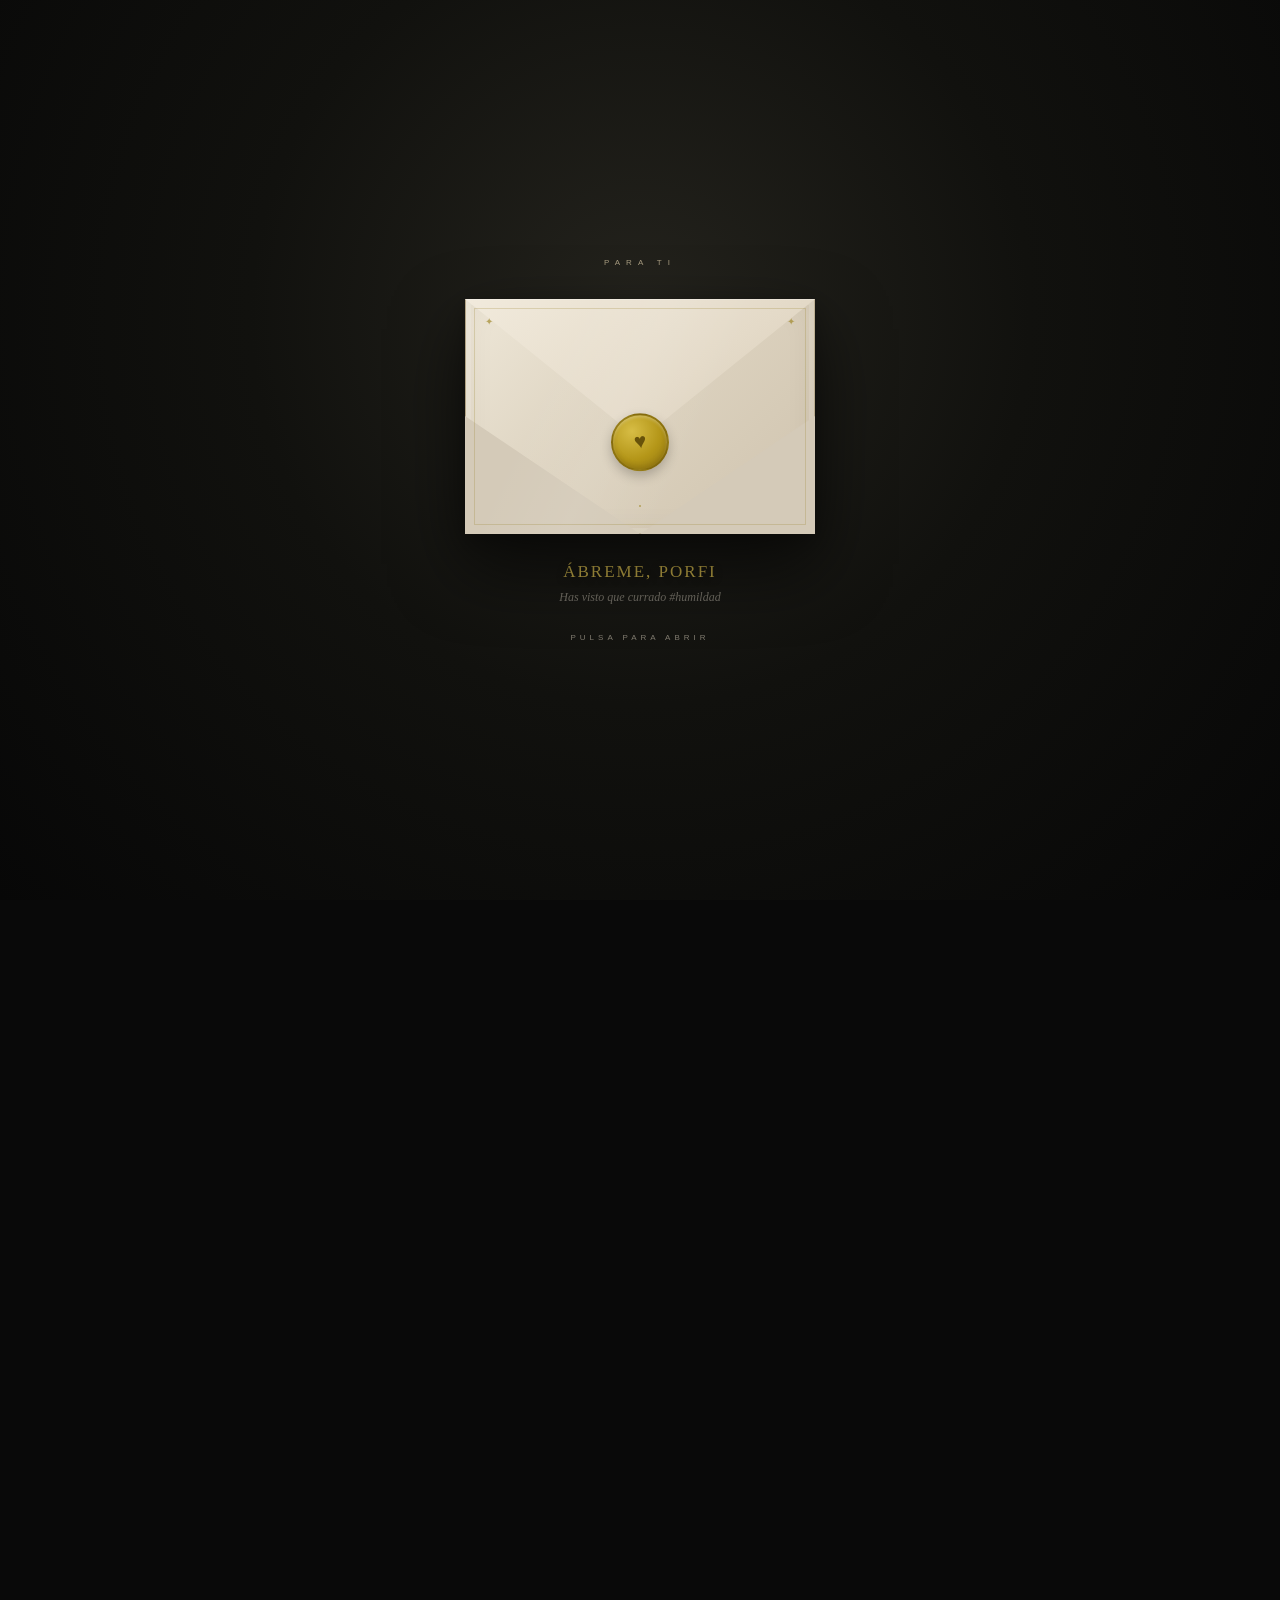
==== commit e9b83ed8: "Add files via upload" ====
--- a/index.html
+++ b/index.html
@@ -46,7 +46,7 @@
         </div>
 
         <div class="mensaje-sobre">
-            <p class="mensaje-principal">ÁBREME, C*l*na</p>
+            <p class="mensaje-principal">ÁBREME, PORFI</p>
             <p class="mensaje-secundario">Has visto que currado #humildad</p>
         </div>
 
